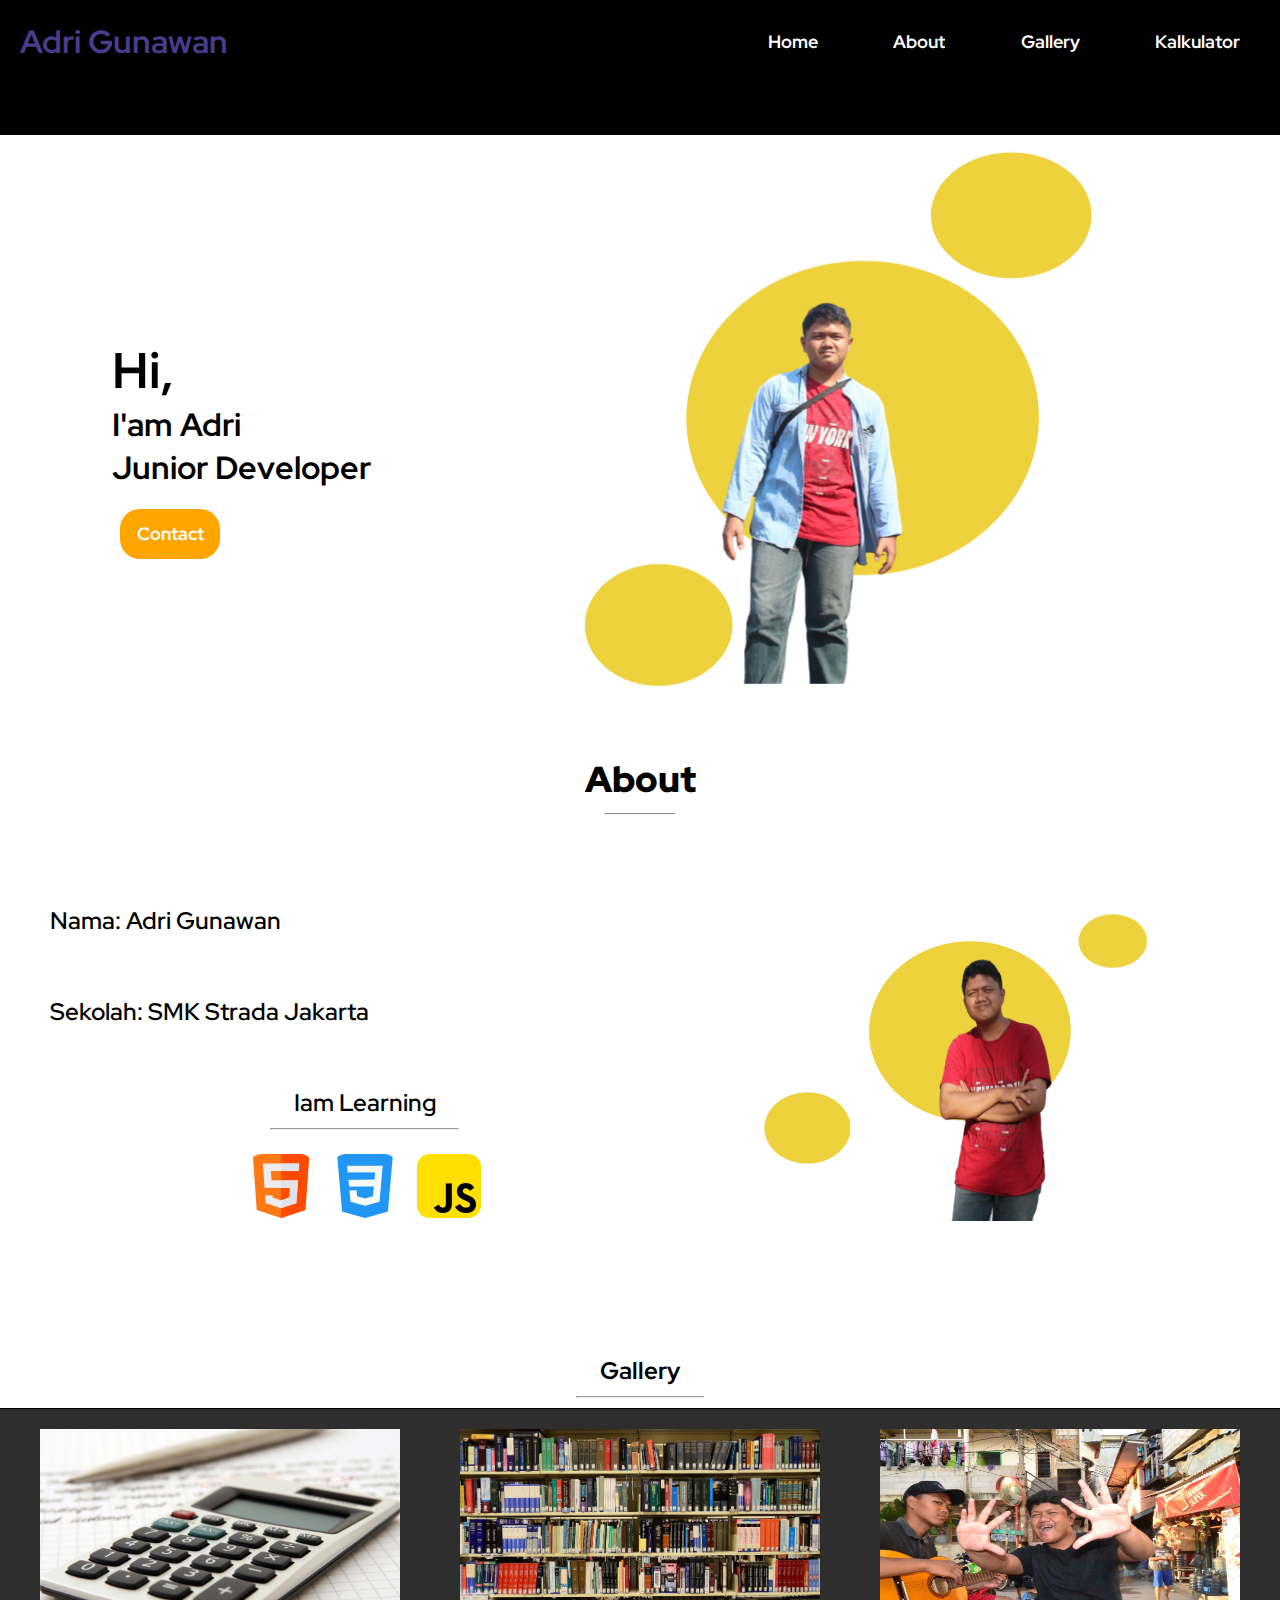
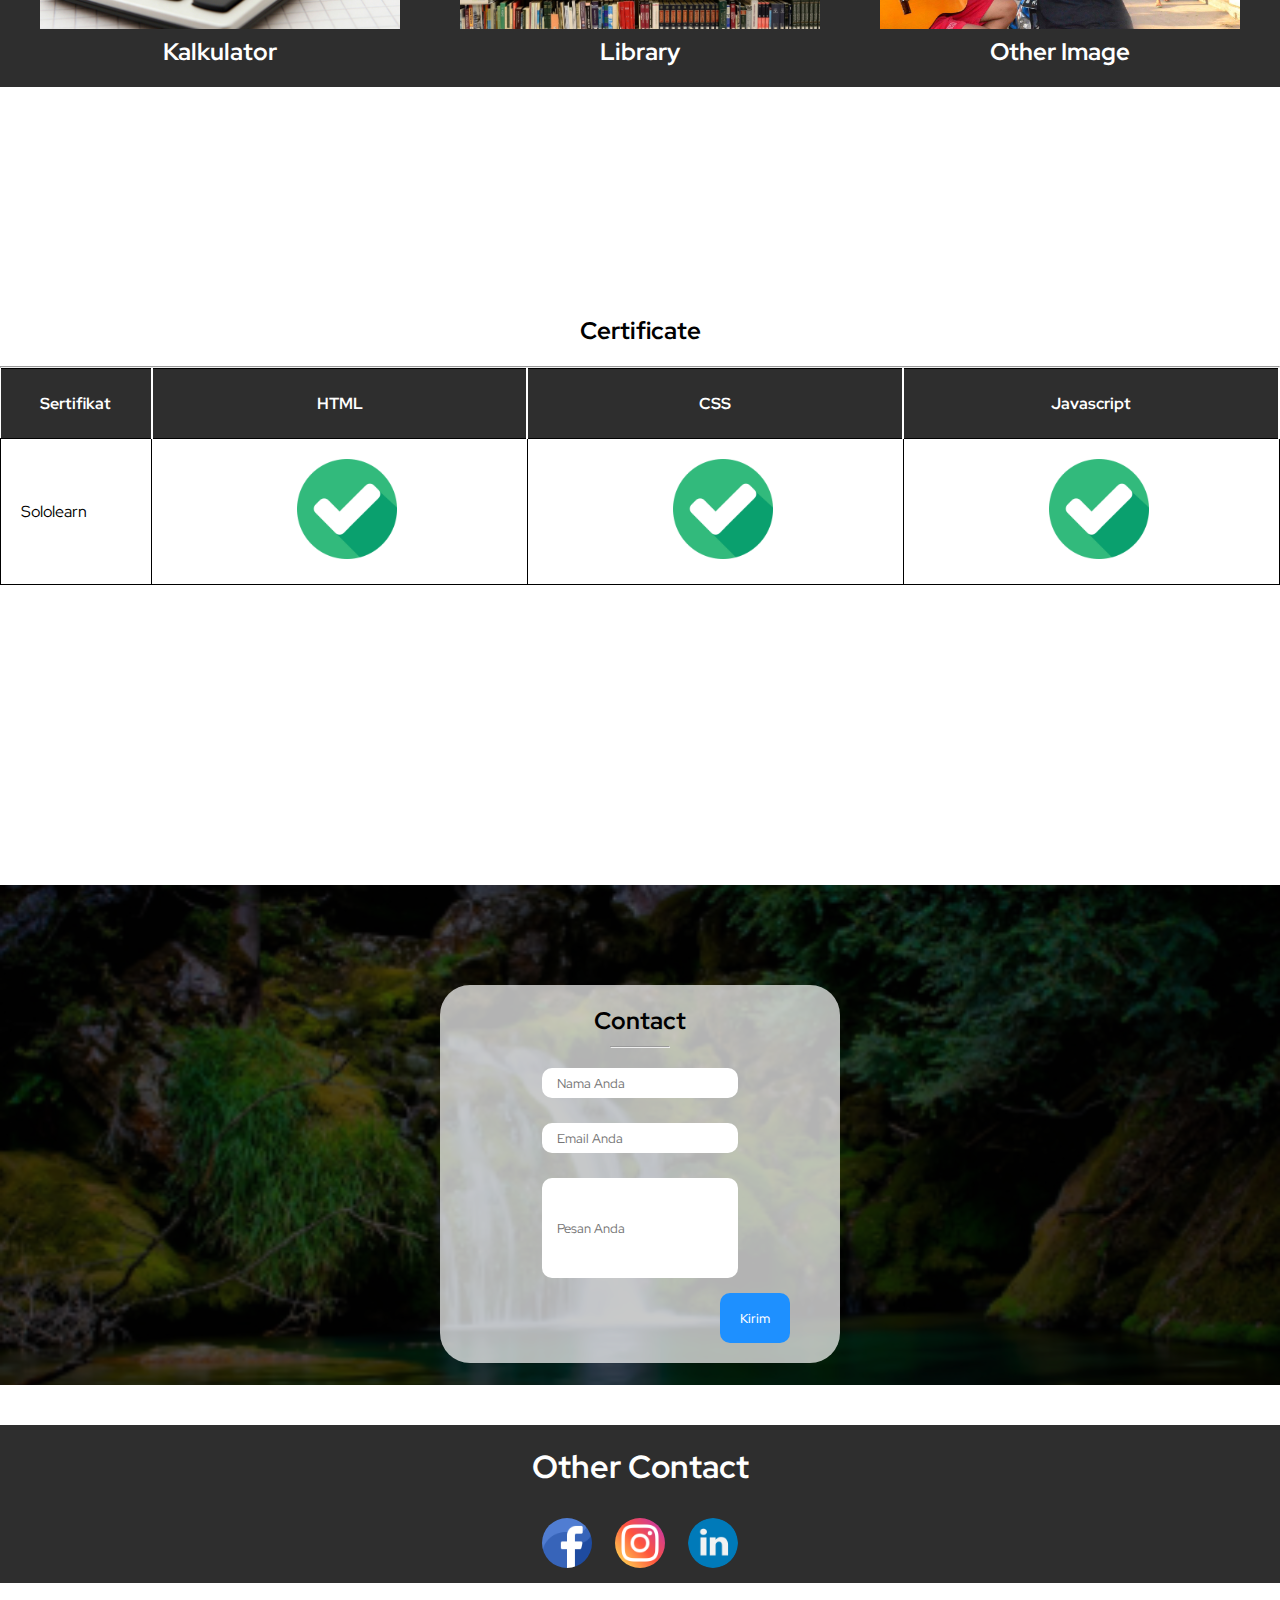
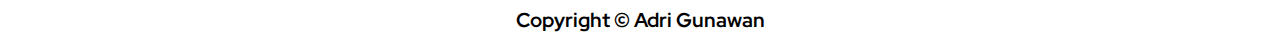
==== index.html @ 5cbc9196 "my portofolio" ====
<!DOCTYPE html>
<html lang="en">
  <head>
    <meta charset="UTF-8" />
    <meta http-equiv="X-UA-Compatible" content="IE=edge" />
    <meta name="viewport" content="width=device-width, initial-scale=1.0" />
    <title>Adri Gunawan</title>
    <!-- CSS -->
    <link rel="stylesheet" href="css/responsive.css"/>
    <link rel="stylesheet" href="css/style.css"/>
  </head>
  <body>
    <!-- Header -->
    <header>
      <a href="" class="h1-heading"><h1>Adri Gunawan</h1></a>
      <nav>
        <ul>
          <li>
            <a href="#">Home</a>
          </li>
          <li>
            <a href="#about">About</a>
          </li>
          <li>
            <a href="#gallery">Gallery</a>
          </li>
          <li><a href="#kalkulator">Kalkulator</a></li>
        </ul>
      </nav>
    </header>
    <!-- End header -->
    <main>
      <!-- Banner -->
      <section id="banner" class="banner">
        <div class="banner-title">
          <h1 class="h1-banner">Hi,</h1>
          <h2 class="h2-banner">I'am Adri </h2>
          <h2 class="h2-banner">Junior Developer</h2>
        </div>
        <div class="button-contact">
          <ul>
            <li><a href="#contact">Contact</a></li>
          </ul>
        </div>
        <div class="wrap-shape">
          <img src="img/Ellipse 1.png" alt="" class="shape" />
          <img src="img/Ellipse 2.png" alt="" class="shape-1" />
          <img src="img/Ellipse 3.png" alt="" class="shape-2" />
        </div>
        <div class="banner-pic">
          <img src="img/banner.png" alt="" class="picture" />
        </div>
      </section>
      <!-- End Banner -->
      <!-- About -->
      <section id="about" class="about">
        <h2 class="h2-about">About</h2>
        <hr style="width: 5%; margin: 10px auto; transform: scale(1.1)" />
        <div class="about-shape">
          <img src="/img/Ellipse 1.png" alt="" class="circle" />
          <img src="/img/Ellipse 2.png" alt="" class="circle-1" />
          <img src="/img/Ellipse 3.png" alt="" class="circle-2" />
        </div>
        <div class="wrapper">
          <img src="img/about.png" alt="AboutMe" class="img-about" />
          <div class="list-about">
            <li>Nama: <span class="name">Adri Gunawan</span></li>
            <li>Sekolah: <span class="school">SMK Strada Jakarta</span></li>
            <li class="learning">
              <p>Iam Learning</p>
              <hr style="width: 30%; margin: 10px auto" />
              <div class="learning-icon">
                <img src="/img/html.png" alt="" /> <img src="img/css-3.png" alt="" />
                <img src="/img/js.png" alt=""/>
              </div>
            </li>
          </div>
        </div>
      </section>
      <!-- End About -->
      <!-- Gallery -->
      <section id="gallery" class="gallery">
        <h2 class="h2-gallery">Gallery</h2>
        <hr style="margin: 10px auto; width: 10%" />
        <div class="gallery-collect">
          <div class="gallery-1">
            <a href="" id="kalkulator"><img src="img/kalkulator.jpeg" alt="card-1" />Kalkulator</a>
          </div>
          <div class="gallery-2">
            <a href="" id="library"><img src="img/pustaka2.jpg" alt="card-2" />Library</a>
          </div>
          <div class="gallery-3">
            <a href="" id="other-img"><img src="img/otherimg.jpg" alt="card-3" />Other Image</a>
          </div>
        </div>
      </section>
      <!-- End Galler -->
      <!-- Certificate -->
      <section id="certificate" class="certificate">
        <h2 class="certificate">Certificate</h2>
        <hr />
        <table>
          <tr>
            <th>Sertifikat</th>
            <th>HTML</th>
            <th>CSS</th>
            <th>Javascript</th>
          </tr>
          <tr>
            <td>Sololearn</td>
            <td>
              <a href="https://www.sololearn.com/Certificate/1014-20257802/jpg"><img src="img/checked.png" alt=""></a>
            </td>
            <td>
              <a href="#"><img src="img/checked.png" alt=""></a>
            </td>
            <td><a href="https://www.sololearn.com/certificates/course/en/20257802/1024/landscape/png"><img src="img/checked.png" alt=""></a>
            </td>
          </tr>
        </table>
      </section>
      <!-- End Certificate -->
      <!-- Contact -->
      <section id="contact" class="contact">
        <div class="contact-container">
          <form class="form-container">
            <h2 class="contact-title">Contact</h2>
            <hr style="color: #000; margin: 10px auto; width: 20%;">
            <div class="kontak-nama">
              <i class="fas fa-pencil-alt"></i>
              <input type="text" name="Nama pengontak" placeholder="Nama Anda" />
            </div>
            <div class="kontak-email">
              <i class="fas fa-envelope"></i>
              <input type="text" name="Email pengontak" placeholder="Email Anda" />
            </div>
            <div class="kontak-pesan">
              <i class="fas fa-pencil-alt"></i>
              <input type="textarea" name="Pesan pengontak" placeholder="Pesan Anda" />
            </div>
            <button type="submit" class="btn-kontak" onclick="KirimPesan()">
              <i class="fas fa-envelope"></i>
              Kirim
            </button>
          </form>
        </div>
      </section>
    </main>
    <!-- End Contact -->
    <!-- Other Contact -->
    <div class="container">
      <h3>Other Contact</h3>
      <div class="row-container">
        <div class="facebook-wrapper">
          <a href="https://www.facebook.com/profile.php?id=100008817818373"><img src="img/facebook.png" alt="" /></a>
          <a href="https://www.instagram.com/adrigunawan29/"><img src="img/instagram.png" alt="" /></a>
          <a href="https://www.linkedin.com/in/adri-gunawan-0b9364233/"><img src="img/linkedin.png" alt="" /></a>
        </div>
      </div>
    </div>
    <!-- Footer -->
    <footer>
      <small>Copyright © Adri Gunawan</small>
    </footer>
    <!-- End Footer -->
  </body>
</html>
---- css/responsive.css ----
@media screen (max-width: 768px) {
    
}
---- css/style.css ----
@import url("https://fonts.googleapis.com/css2?family=Lato:ital,wght@1,300&family=Red+Hat+Display:wght@300&display=swap");

/* CSS Reset */
* {
  padding: 0;
  margin: 0;
  box-sizing: border-box;
  font-family: "Red Hat Display", sans-serif;
  overflow-x: hidden;
}

/* Css Global */
body {
  width: 100%;
}

img {
  width: 100%;
}

section { 
  min-height: 60vh;
}

div {
  width: 100%;
}
/* Header */

header {
  position: relative;
  width: 100%;
  height: 15vh;
  background-color: #000;
}

header .h1-heading {
  display: flex;
  float: left;
  padding-top: 20px;
  padding-left: 20px;
}
nav {
  display: flex;
  float: right;
  width: 40%;
  margin: 0 auto;
  padding-top: 30px;
  padding-right: 20px;
}

nav ul {
  padding-right: 20px;
  width: 100%;
  display: inline-flex;
  justify-content: space-between;
}

header a {
  text-decoration: none;
  color: #fff;
}

li a {
  font-size: 18px;
  font-weight: bold;
}

li a:hover {
  color: chocolate;
  transition: 0.5s;
}

.h1-heading:hover {
  color: darkslateblue;
  transition: 0.3s;
}
/* End Header */

/* Banner */
.banner .button-contact {
  height: 50px;
  width: 100px;
  text-align: center;
  margin-left: 120px;
  margin-top: 20px;
  border-radius: 20px;
  background-color: orange;
}

.button-contact ul {
  width: 100%;
  height: 100%;
  border-radius: 20px;
  padding: 13px 0;
}
.button-contact li {
  width: 100%;
  height: 100%;
  list-style: none;
}

.button-contact li a {
  color: #fff;
  width: 100%;
  height: 100%;
  text-decoration: none;
  padding-top: 10px;
}

.banner-title {
  margin-left: 8%;
  margin-top: 15%;
}

.banner-title h1 {
  font-size: 50px;
  margin-left: 10px;
}

.banner-title h2 {
  text-align: justify;
  font-size: 32px;
  margin-left: 10px;
}

.banner {
  margin: 10px 0;
  width: 100%;
  height: 600px;
  position: relative;
  bottom: 0;
}

.banner-pic .picture {
  position: absolute;
  width:fit-content;
  left: 75%;
  bottom: 0;
  transform: translate(-70%, -10%);
}

.shape {
  width: fit-content;
  position: absolute;
  left: 26%;
  bottom: 2%;
  transform: translate(100%, -50%);
}

.shape-1 {
  width:fit-content;
  position: absolute;
  transform: translate(100%, -60%);
  left: 60%;
  bottom: 65%;
}

.shape-2 {
  width: fit-content;
  position: absolute;
  left: 34%;
  bottom: 20%;
  transform: translate(100%, 50%);
}

/* End Banner */

/* About */
.about {
  position: relative;
  width: 100%;
  height: 600px;
}

.about h2 {
  text-align: center;
  font-size: 36px;
  font-weight: 1000;
}

.wrapper {
  display: flex;
  justify-content: space-between;
}

.about .img-about {
  position: absolute;
  width: 500px;
  height: 400px;
  top: 11%;
  left: 24%;
  transform: translateX(100%);
}

.about .about-shape {
  height: 60%;
  width: 50%;
  position: absolute;
  left: 43%;
  bottom: 15%;
}

.circle {
  width: fit-content;
  height: 50%;
  position: absolute;
  left: 34%;
  bottom: 10%;
  transform: translate(50%, -60%);
}

.circle-1 {
  width: fit-content;
  height: 15%;
  position: absolute;
  transform: translate(70%, -50%);
  left: 75%;
  bottom: 75%;
}

.circle-2 {
  width: fit-content;
  height: 20%;
  position: absolute;
  left: 47%;
  bottom: 48%;
  transform: translate(-100%, 100%);
}
.list-about {
  width: 57%;
  padding: 50px;
  height: 500px;
  overflow: hidden;
}
.about .list-about li {
  list-style: none;
  text-align: justify;
  padding: 30px 0;
  font-size: 24px;
  font-weight: 600;
  width: 100%;
}

.learning p {
  text-align: center;
}

.learning-icon {
  width: fit-content;
  margin: 24px auto;
  display: flex;
  justify-content: space-around;
}

.learning-icon img {
  border-radius: 20%;
  margin: 0 10px;
}

/* End About */

/* Gallery */
.gallery a {
  color: #fff;
  text-decoration: none;
  font-size: 24px;
  font-weight: bold;
}

.gallery a:hover {
  color: orange;
  transition: 0.5s;
}
.h2-gallery {
  text-align: center;
  font-size: 24px;
}
.gallery .gallery-collect {
  padding: 20px 10px;
  background-color: rgba(0, 0, 0, 0.82);
  border-top: 1px solid black;
  margin: 5px auto;
  display: flex;
  width: 100%;
  height: auto;
  text-align: center;
}

.gallery img {
  width: 400px;
  height: 200px;
  padding: 0 20px;
}
/* End Gallery */

/* Table setifikasi */
.certificate h2 {
  text-align: center;
  margin: 20px;
}
table tr th {
  border-top: 1px solid #000;
  text-align: center;
}

table {
  margin: 0 auto;
  width: 100%;
  border-collapse: collapse;
}

th {
  border-right: 2px solid #fff;
  color: #fff;
  background-color: rgba(0, 0, 0, 0.82);
  height: 70px;
}

tr td {
  padding: 20px;
  border: 1px solid #000;
}

tr td img {
  margin-left: 125px;
  height: 100px;
  width: 100px;
}
/* End Certificate */

/* Contact */
.contact {
  margin: 0 auto;
  margin-top: 50px;
  text-align: center;
}

.contact-container {
  background: url(../img/KDdF8N\ 1.png) rgba(0, 0, 0, 0.7);
  background-blend-mode: multiply;
  background-size: cover;
  background-repeat: no-repeat;
  background-position: top;
  padding: 50px 0;
  width: 100%;
  height: 500px;
  overflow: hidden;
}

.form-container {
  padding: 20px 50px;
  background: rgba(255, 255, 255, 0.7);
  border-radius: 30px;
  width: 400px;
  margin: 50px auto;
}

.contact input,
.contact textarea {
  width: 70%;
  height: 30px;
  padding-left: 15px;
  border-radius: 10px;
  outline: none;
  border: none;
  margin-left: 0px;
}

.contact input[type="textarea"] {
  height: 100px;
}

.kontak-nama,
.kontak-email,
.kontak-pesan {
  color: #000;
  padding: 10px;
  margin-bottom: 5px;
}

.btn-kontak {
  float: right;
  width: 70px;
  height: 50px;
  border-radius: 10px;
  outline: none;
  border: none;
  background-color: dodgerblue;
  color: #fff;
  font-weight: 500;
}
/* End Contact */

/* Footer */
.container {
  text-align: center;
  width: 100%;
  height: 100%;
  background:rgba(0, 0, 0, 0.82);
}
.container .row-container {
  width: 100%;
  height: 100%;
  float: left;
  margin: 0 auto;
  display: flex;
  justify-content: space-around;
}
.container .row-container img {
  border-radius: 50px;
  width: 50px;
  height: 50px;
  margin: 10px;
}

.container h3 {
  color: #fff;
  text-align: center;
  font-size: 32px;
  margin: 20px 0;
}

footer {
  font-size: 24px;
  font-weight:bold;
  text-align: center;
  padding: 20px 0;
  width: 100%;
  height: 100%;
}

/* End Footer */
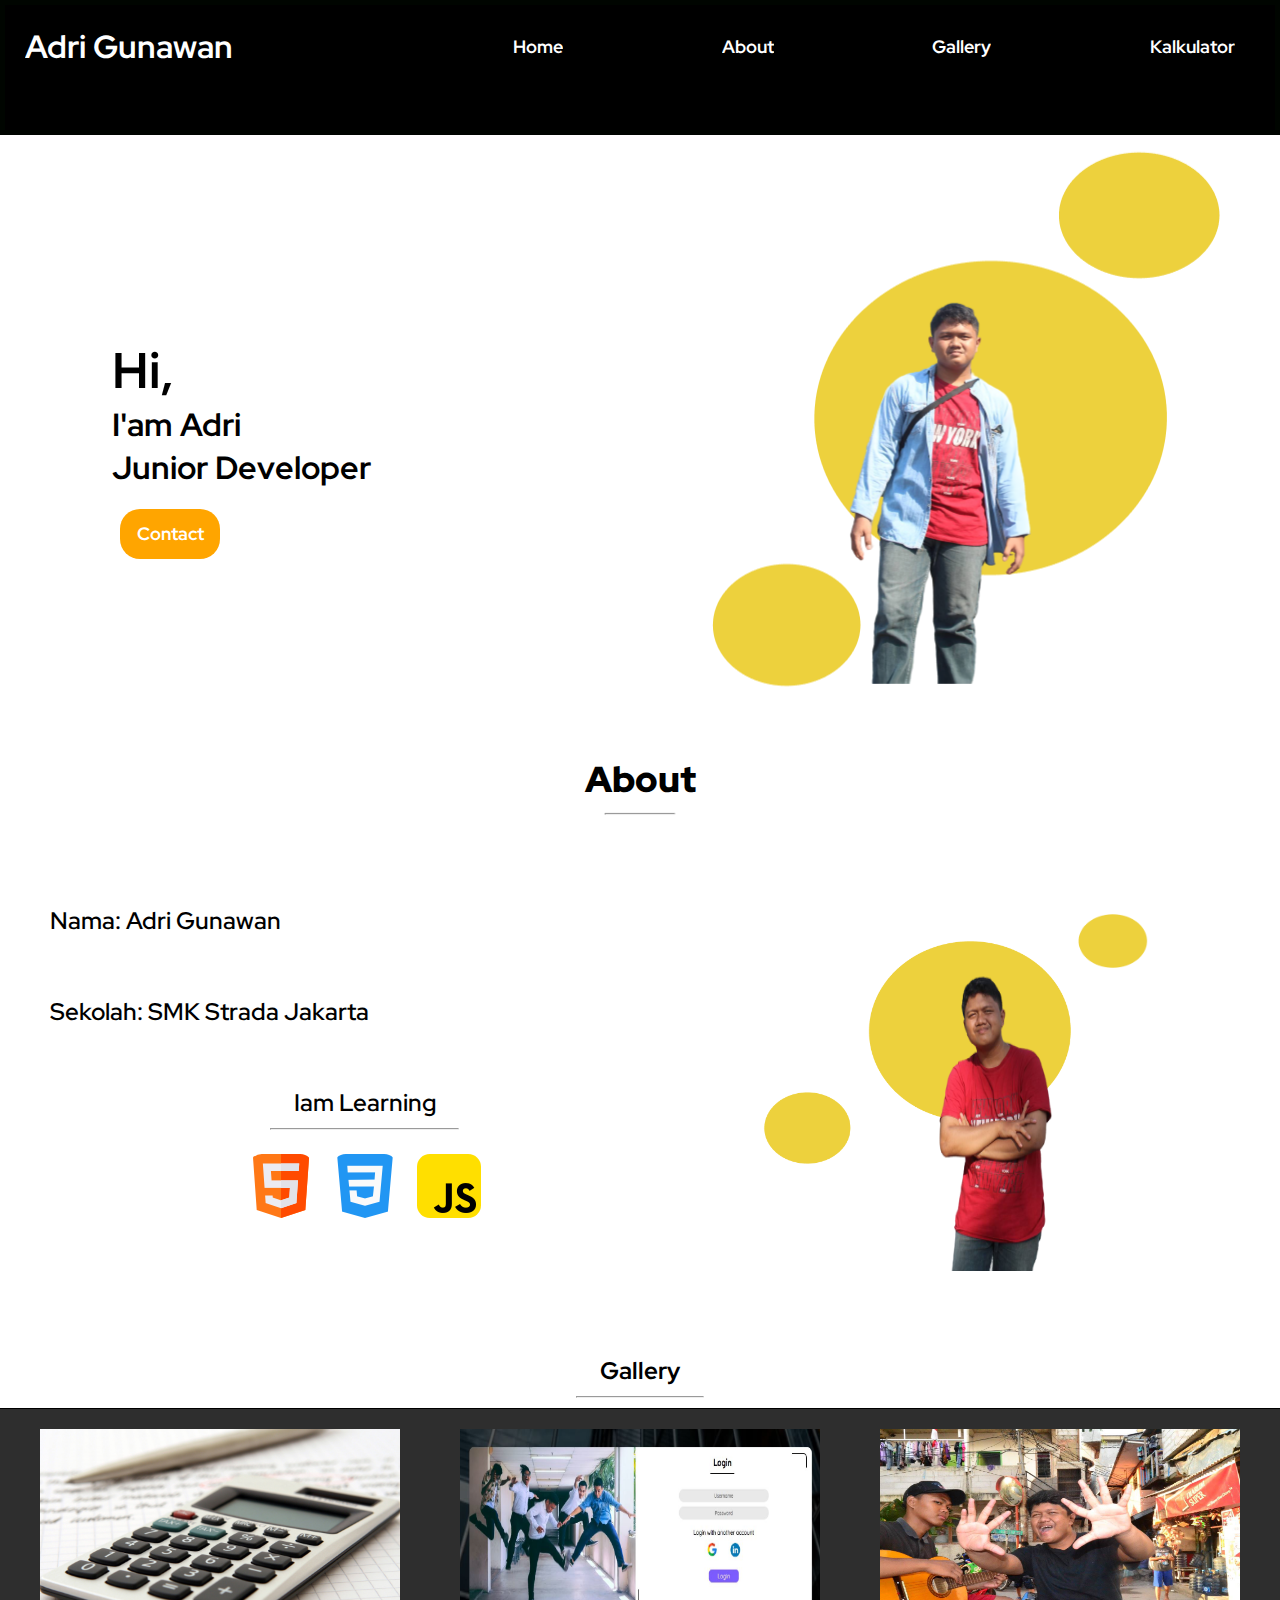
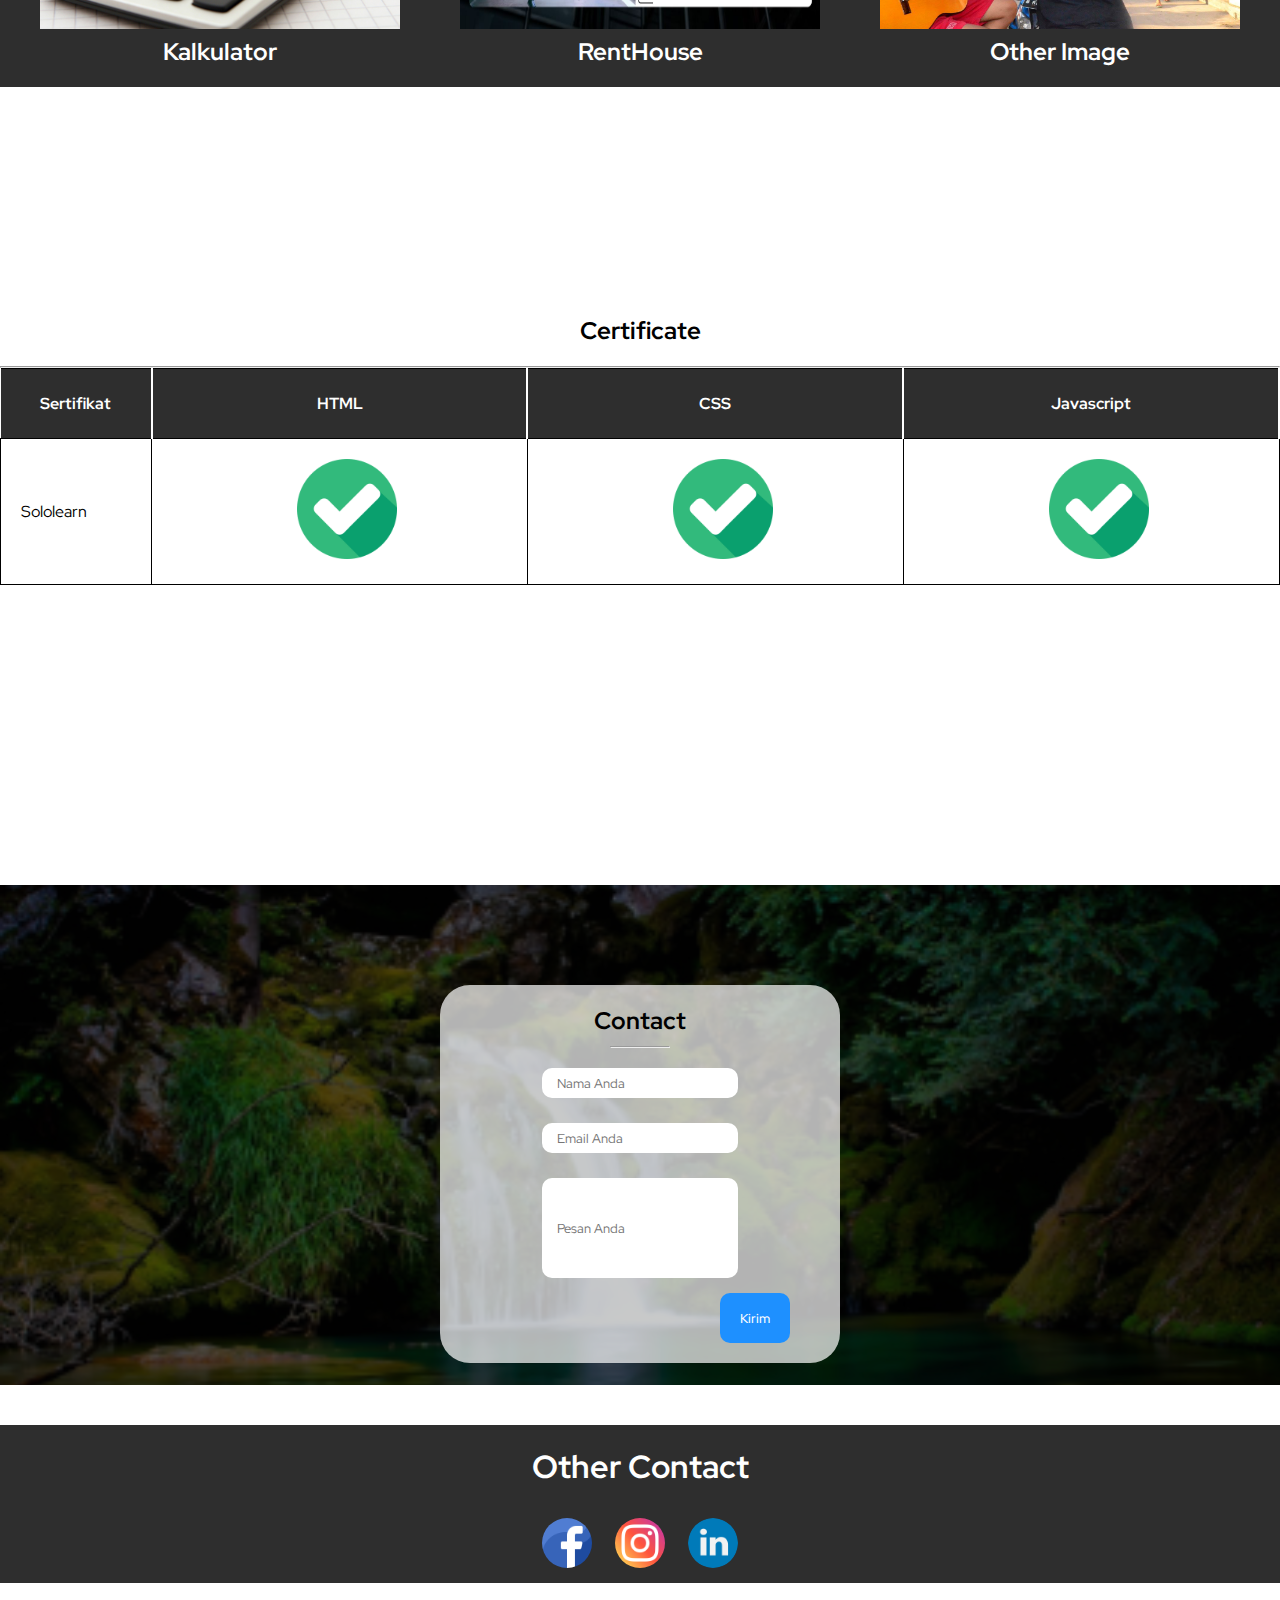
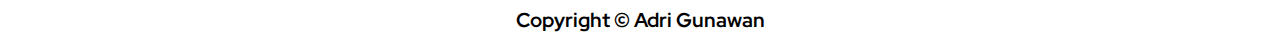
==== commit 71bb211f: "portofolio" ====
--- a/index.html
+++ b/index.html
@@ -15,13 +15,13 @@
       <a href="" class="h1-heading"><h1>Adri Gunawan</h1></a>
       <nav>
         <ul>
-          <li>
+          <li class="list-1">
             <a href="#">Home</a>
           </li>
-          <li>
+          <li class="list-2">
             <a href="#about">About</a>
           </li>
-          <li>
+          <li class="list-3">
             <a href="#gallery">Gallery</a>
           </li>
           <li><a href="#kalkulator">Kalkulator</a></li>
@@ -84,10 +84,10 @@
         <hr style="margin: 10px auto; width: 10%" />
         <div class="gallery-collect">
           <div class="gallery-1">
-            <a href="" id="kalkulator"><img src="img/kalkulator.jpeg" alt="card-1" />Kalkulator</a>
+            <a href="./Adri-Kalkulator/index.html" id="kalkulator"><img src="img/kalkulator.jpeg" alt="card-1" />Kalkulator</a>
           </div>
           <div class="gallery-2">
-            <a href="" id="library"><img src="img/pustaka2.jpg" alt="card-2" />Library</a>
+            <a href="/rent-web/homepage.html" id="library"><img src="img/rentweb.JPG" alt="card-2" />RentHouse</a>
           </div>
           <div class="gallery-3">
             <a href="" id="other-img"><img src="img/otherimg.jpg" alt="card-3" />Other Image</a>
@@ -112,7 +112,7 @@
               <a href="https://www.sololearn.com/Certificate/1014-20257802/jpg"><img src="img/checked.png" alt=""></a>
             </td>
             <td>
-              <a href="#"><img src="img/checked.png" alt=""></a>
+              <a href="https://www.sololearn.com/Certificate/1023-20257802/jpg"><img src="img/checked.png" alt=""></a>
             </td>
             <td><a href="https://www.sololearn.com/certificates/course/en/20257802/1024/landscape/png"><img src="img/checked.png" alt=""></a>
             </td>
--- a/css/responsive.css
+++ b/css/responsive.css
@@ -1,3 +1,14 @@
-@media screen (max-width: 768px) {
-    
-}+@media screen and (max-width: 680px) {
+  header {
+    display: flex;
+    align-items: center;
+  }
+  h1 {
+    font-size: 24px;
+  }
+
+  nav {
+    width: 100%;
+    border: 1px solid #fff;
+  }
+}
--- a/css/style.css
+++ b/css/style.css
@@ -28,10 +28,10 @@
 /* Header */
 
 header {
-  position: relative;
   width: 100%;
   height: 15vh;
   background-color: #000;
+  border: 5px solid #0202;
 }
 
 header .h1-heading {
@@ -43,7 +43,7 @@
 nav {
   display: flex;
   float: right;
-  width: 40%;
+  width: 60%;
   margin: 0 auto;
   padding-top: 30px;
   padding-right: 20px;
@@ -135,7 +135,7 @@
 .banner-pic .picture {
   position: absolute;
   width:fit-content;
-  left: 75%;
+  left: 85%;
   bottom: 0;
   transform: translate(-70%, -10%);
 }
@@ -143,7 +143,7 @@
 .shape {
   width: fit-content;
   position: absolute;
-  left: 26%;
+  left: 36%;
   bottom: 2%;
   transform: translate(100%, -50%);
 }
@@ -152,14 +152,14 @@
   width:fit-content;
   position: absolute;
   transform: translate(100%, -60%);
-  left: 60%;
+  left: 70%;
   bottom: 65%;
 }
 
 .shape-2 {
   width: fit-content;
   position: absolute;
-  left: 34%;
+  left: 44%;
   bottom: 20%;
   transform: translate(100%, 50%);
 }
@@ -187,7 +187,7 @@
 .about .img-about {
   position: absolute;
   width: 500px;
-  height: 400px;
+  height: 450px;
   top: 11%;
   left: 24%;
   transform: translateX(100%);
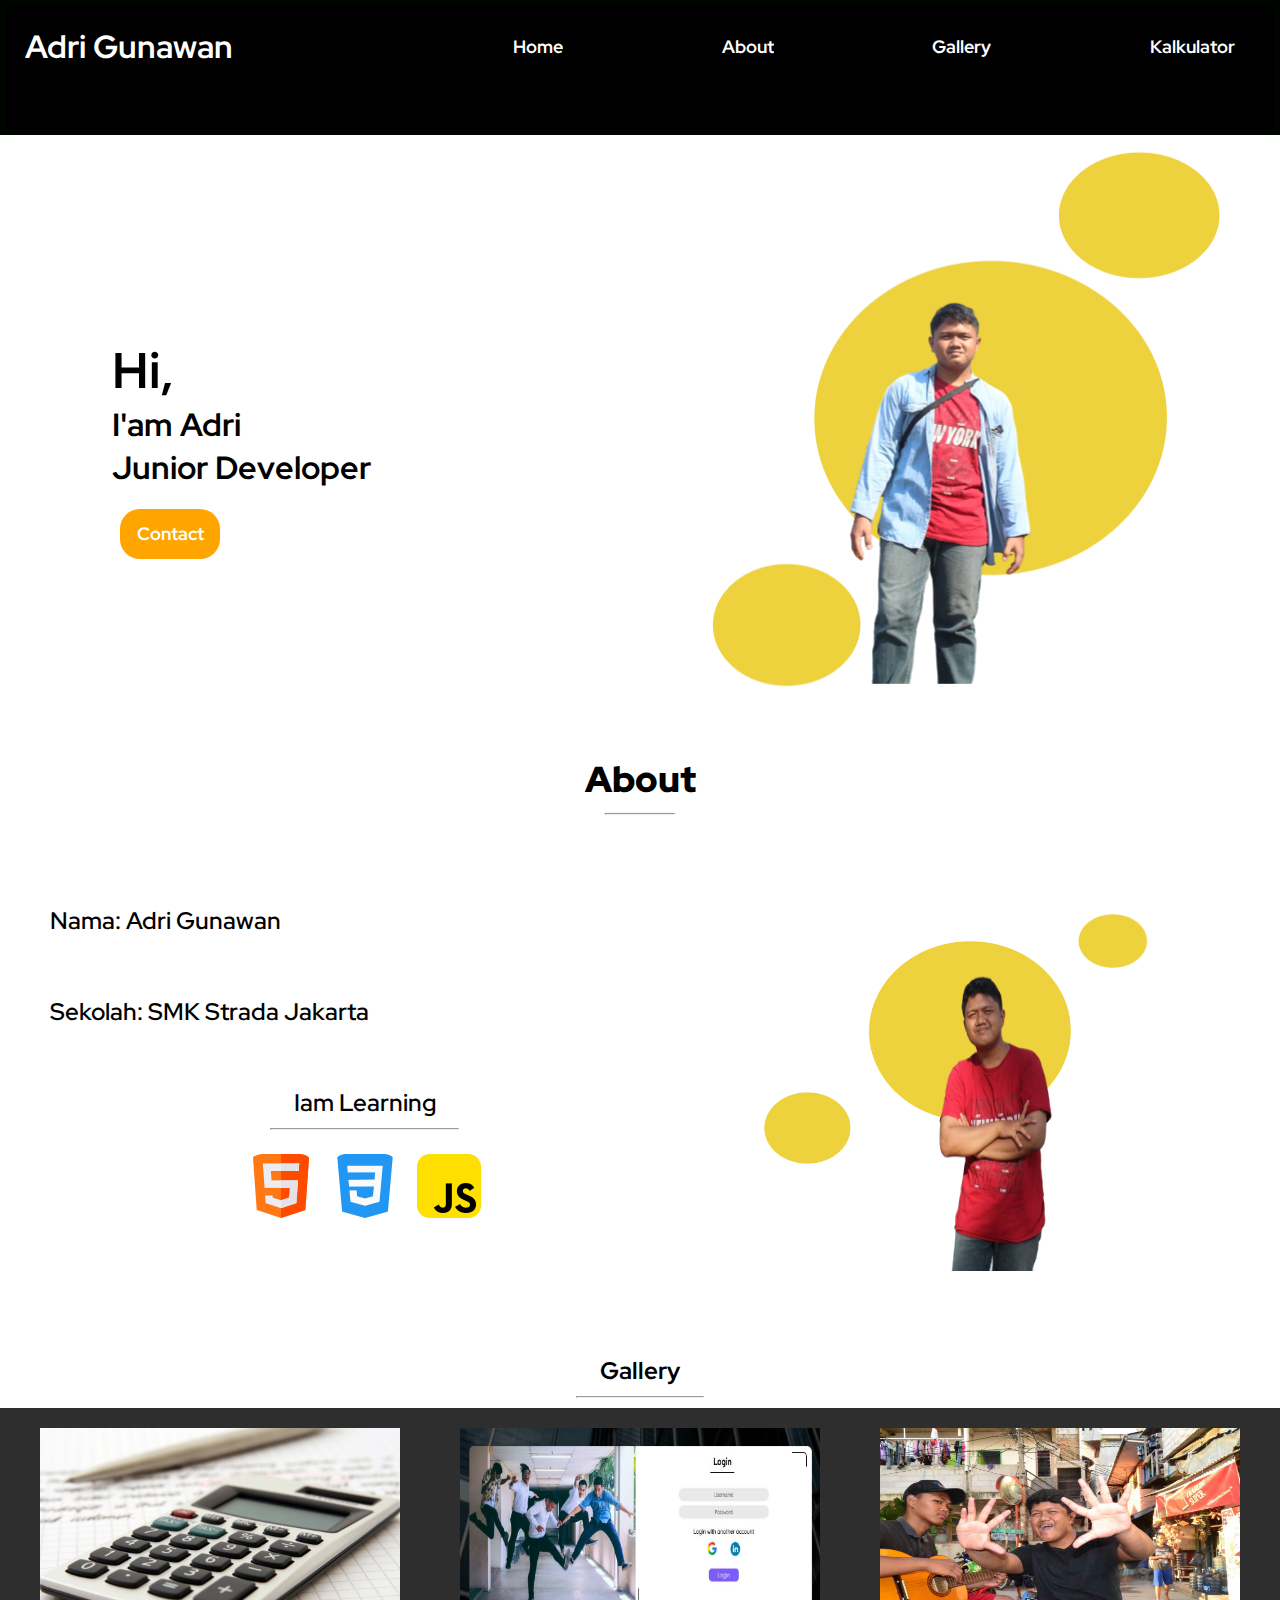
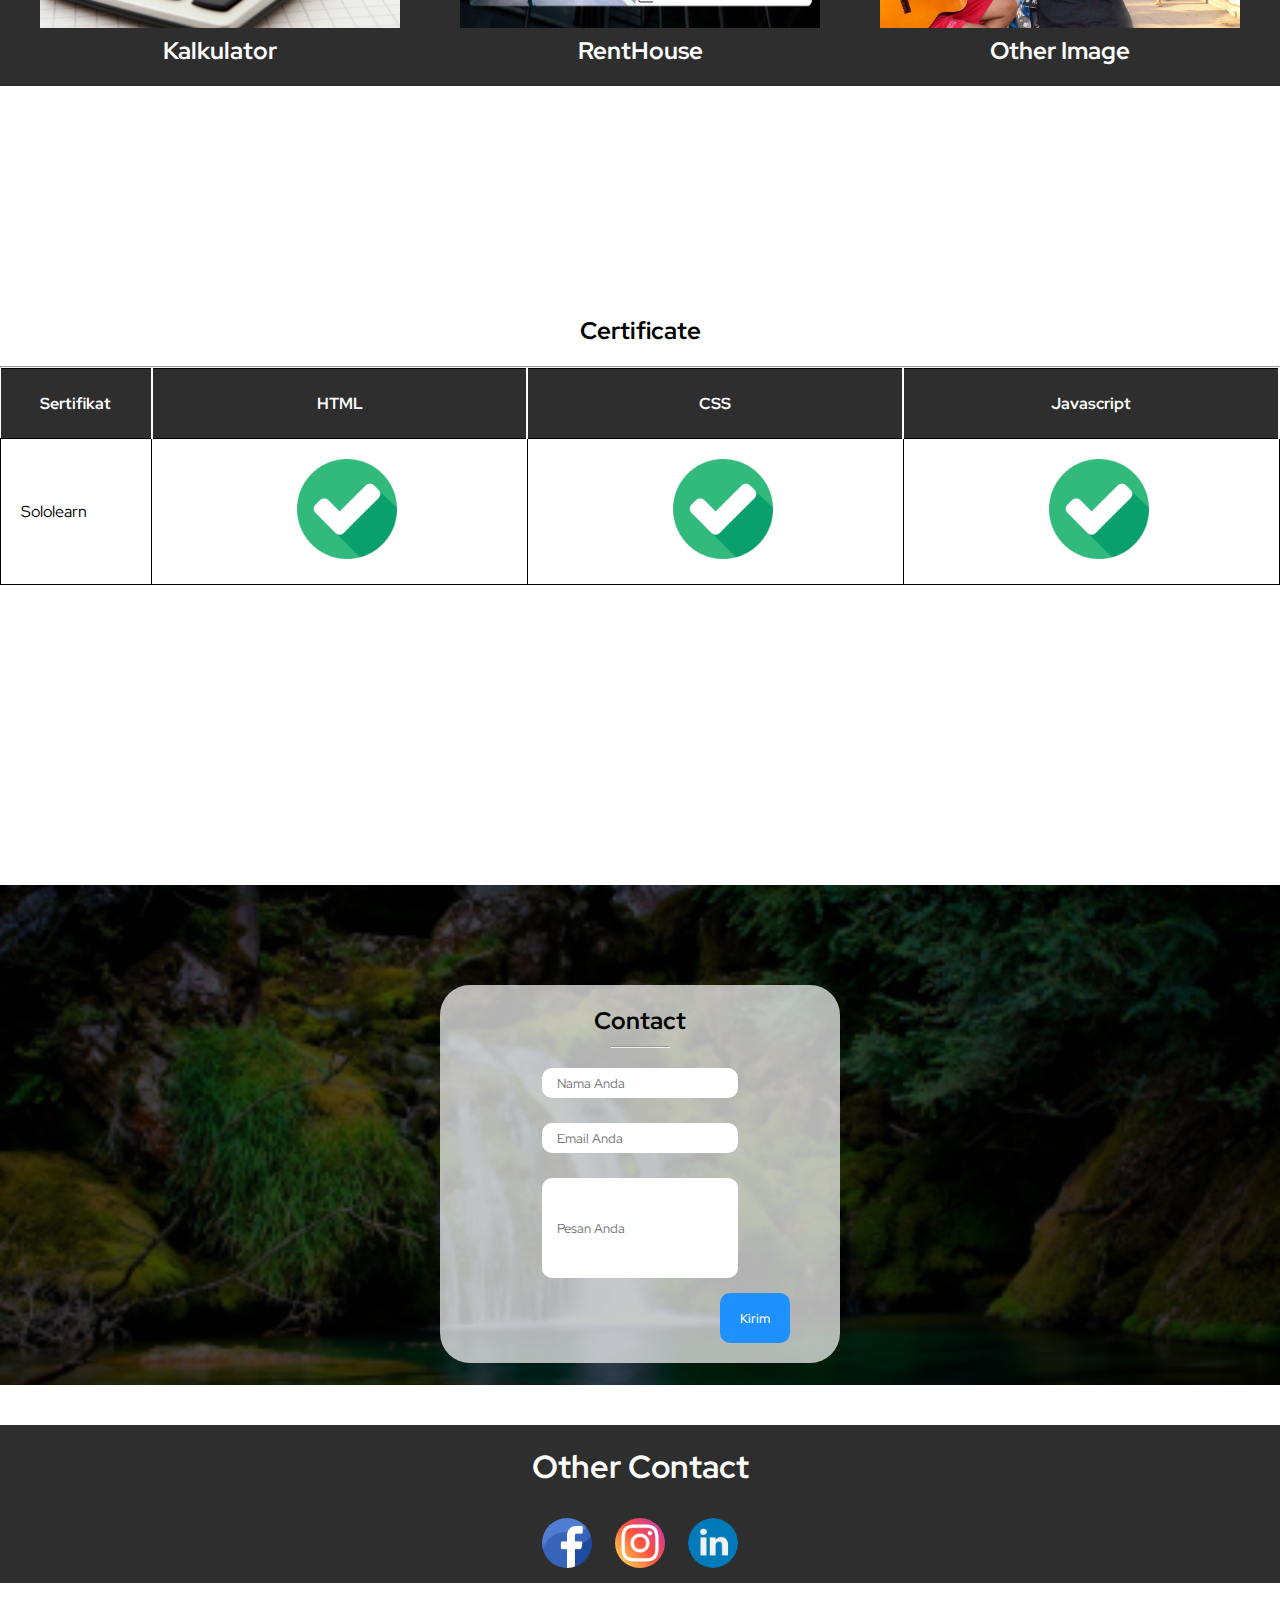
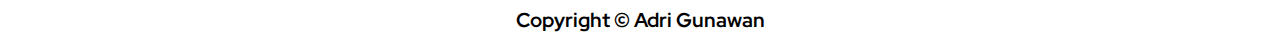
==== commit 435fc465: "revisi portofolio" ====
--- a/index.html
+++ b/index.html
@@ -84,7 +84,7 @@
         <hr style="margin: 10px auto; width: 10%" />
         <div class="gallery-collect">
           <div class="gallery-1">
-            <a href="./Adri-Kalkulator/index.html" id="kalkulator"><img src="img/kalkulator.jpeg" alt="card-1" />Kalkulator</a>
+            <a href="/Adri-Kalkulator/kalkulator.html" id="kalkulator"><img src="img/kalkulator.jpeg" alt="card-1" />Kalkulator</a>
           </div>
           <div class="gallery-2">
             <a href="/rent-web/homepage.html" id="library"><img src="img/rentweb.JPG" alt="card-2" />RentHouse</a>
--- a/css/style.css
+++ b/css/style.css
@@ -279,7 +279,7 @@
 .gallery .gallery-collect {
   padding: 20px 10px;
   background-color: rgba(0, 0, 0, 0.82);
-  border-top: 1px solid black;
+
   margin: 5px auto;
   display: flex;
   width: 100%;
